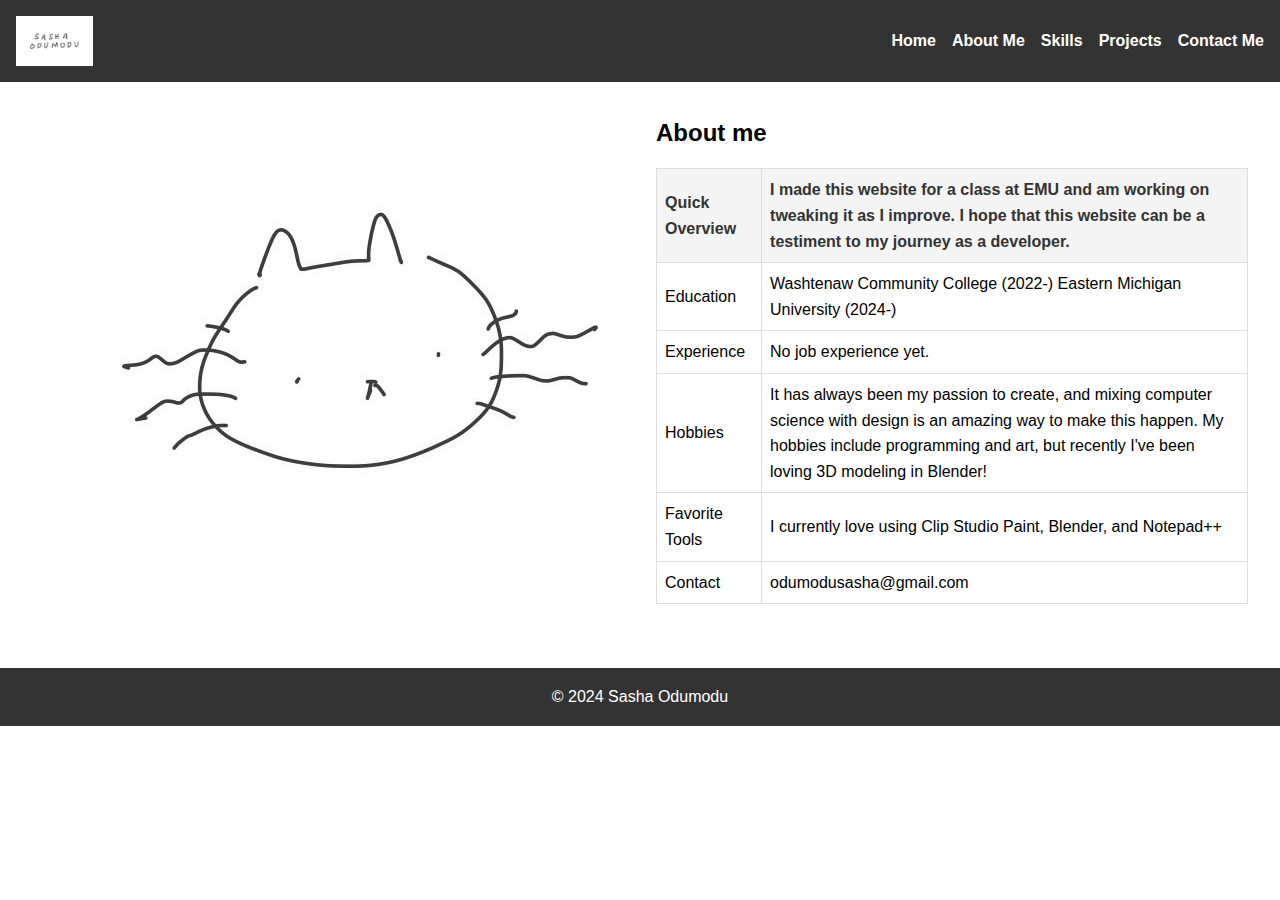
==== about.html @ 013d9e40 "Add files via upload" ====
<!DOCTYPE html>
<html lang="en">
<head>
    <meta charset="UTF-8">
    <meta name="viewport" content="width=device-width, initial-scale=1.0">
    <title>About Me</title>
    <link rel="stylesheet" href="styles_about.css">
</head>
<body>
    <header class="main-header">
        <div class="logo">
            <img src="logo-placeholder.png" alt="Logo" class="logo-image">
        </div>
        <nav>
            <button class="burger-menu" onclick="toggleMenu()">☰</button>
            <ul id="nav-links" class="nav-links">
                <li><a href="index.html">Home</a></li>
                <li><a href="about.html">About Me</a></li>
                <li><a href="skills.html">Skills</a></li>
                <li><a href="projects.html">Projects</a></li>
                <li><a href="contact.html">Contact Me</a></li>
            </ul>
        </nav>
    </header>
    <main class="about-main">
        <div class="about-container">
            <div class="left-column">
                <div class="image-placeholder"><img src=about.jpg></div>
            </div>
            <div class="right-column">
                <h2>About me</h2>
                <table class="about-table">
                    <tr>
                        <th>Quick Overview</th>
                        <th>I made this website for a class at EMU and am working on tweaking it as I improve. I hope that this website can be a testiment to my journey as a developer.</th>
                    </tr>
                    <tr>
                        <td>Education</td>
                        <td>Washtenaw Community College (2022-)
							Eastern Michigan University (2024-)</td>
                    </tr>
                    <tr>
                        <td>Experience</td>
                        <td>No job experience yet.</td>
                    </tr>
                    <tr>
                        <td>Hobbies</td>
                        <td>It has always been my passion to create, and mixing computer science with design is an amazing way to make this happen. My hobbies include programming and art, but recently I've been loving 3D modeling in Blender!</td>
                    </tr>
                    <tr>
                        <td>Favorite Tools</td>
                        <td>I currently love using Clip Studio Paint, Blender, and Notepad++</td>
                    </tr>
                    <tr>
                        <td>Contact</td>
                        <td>odumodusasha@gmail.com</td>
                    </tr>
                </table>
            </div>
        </div>
    </main>
    <footer>
        <p>© 2024 Sasha Odumodu</p>
    </footer>
    <script src="scripts.js"></script>
</body>
</html>
---- styles_about.css ----
body, h1, h2, h3, p, ul, li, a, input, button {
    margin: 0;
    padding: 0;
    box-sizing: border-box;
}
body {
    font-family: Arial, sans-serif;
    line-height: 1.6;
}

.logo {
    display: flex;
    align-items: center;
}
.logo-image {
    height: 50px;
    width: auto;
}
.main-header {
    justify-content: space-between;
}

.main-header {
    background: #333;
    color: #fff;
    padding: 1rem;
    display: flex;
    justify-content: space-between;
    align-items: center;
}
.main-header nav {
    position: relative;
}
.burger-menu {
    display: none;
    background: none;
    color: #fff;
    font-size: 1.5rem;
    border: none;
    cursor: pointer;
}
.nav-links {
    list-style: none;
    display: flex;
    gap: 1rem;
}
.nav-links a {
    text-decoration: none;
    color: #fff;
    font-weight: bold;
}
.image-placeholder {
    height: 200px;
    background: #ddd;
    margin: 2rem 0;
    text-align: center;
    line-height: 200px;
    color: #666;
}
footer {
    background: #333;
    color: #fff;
    text-align: center;
    padding: 1rem 0;
    margin-top: 2rem;
}
@media (max-width: 768px) {
    .burger-menu {
        display: block;
    }
    .nav-links {
        display: none;
        flex-direction: column;
        background: #444;
        position: absolute;
        top: 50px;
        right: 10px;
        width: 200px;
        border-radius: 5px;
        overflow: hidden;
    }
    .nav-links a {
        padding: 0.5rem;
        display: block;
        text-align: center;
    }
    .nav-links.active {
        display: flex;
    }
}


/* About Me Page Layout */
.about-main {
    padding: 2rem;
}
.about-container {
    display: flex;
    gap: 2rem;
    flex-wrap: wrap;
}
.left-column, .right-column {
    flex: 1;
    min-width: 300px;
}
.left-column {
    text-align: center;
}
.image-placeholder {
    height: 200px;
    background: #ddd;
    margin-bottom: 1rem;
    text-align: center;
    line-height: 200px;
    color: #666;
}
.about-description {
    font-size: 1rem;
    color: #333;
    line-height: 1.5;
}
.right-column {
    display: flex;
    flex-direction: column;
}
.about-table {
    width: 100%;
    border-collapse: collapse;
    margin-top: 1rem;
}
.about-table th, .about-table td {
    border: 1px solid #ddd;
    padding: 0.5rem;
    text-align: left;
}
.about-table th {
    background-color: #f4f4f4;
    color: #333;
}
.about-table td {
    background-color: #fff;
}
@media (max-width: 768px) {
    .about-container {
        flex-direction: column;
    }
}
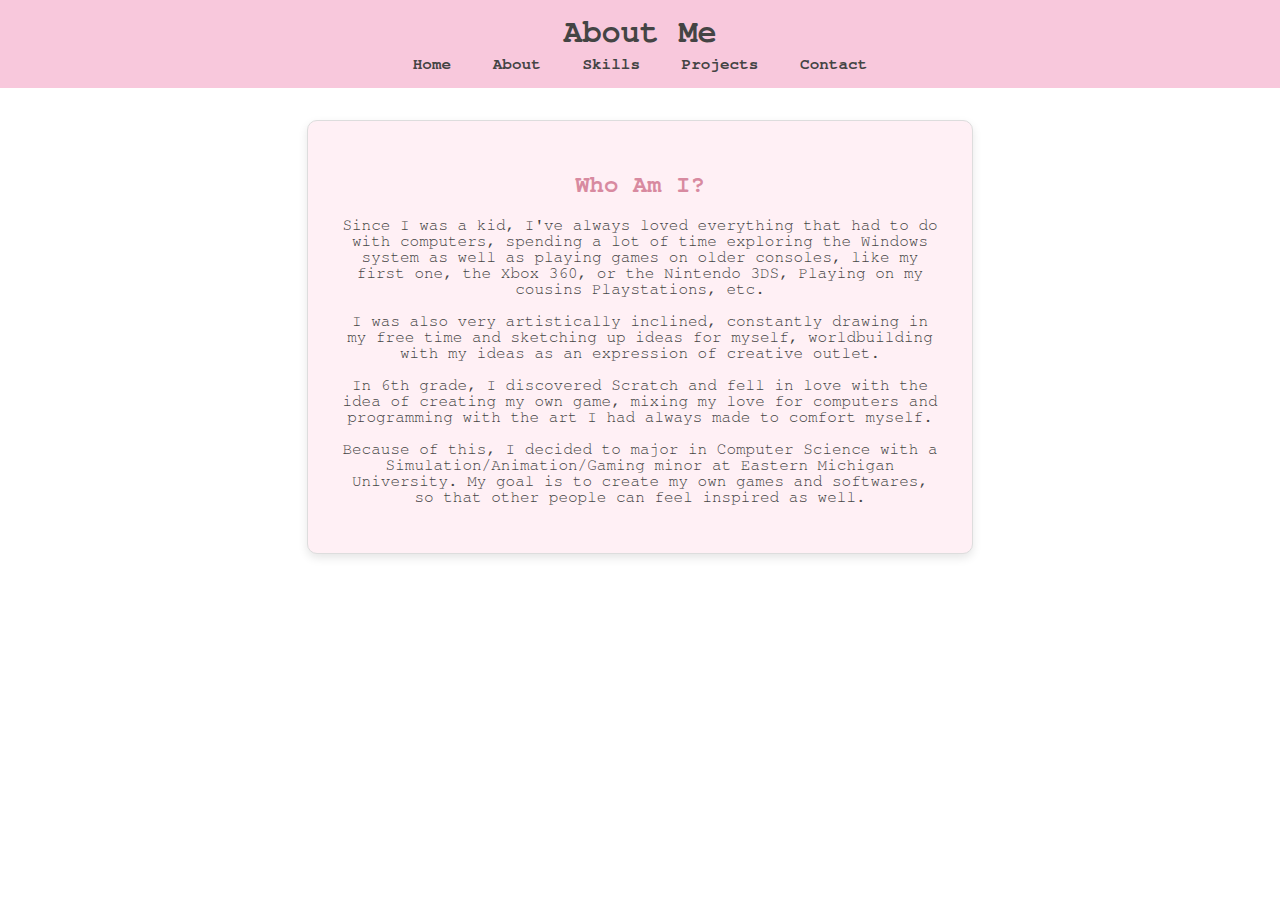
==== commit 47ab8113: "Add files via upload" ====
--- a/about.html
+++ b/about.html
@@ -1,67 +1,28 @@
 <!DOCTYPE html>
 <html lang="en">
-<head>
-    <meta charset="UTF-8">
-    <meta name="viewport" content="width=device-width, initial-scale=1.0">
-    <title>About Me</title>
-    <link rel="stylesheet" href="styles_about.css">
-</head>
-<body>
-    <header class="main-header">
-        <div class="logo">
-            <img src="logo-placeholder.png" alt="Logo" class="logo-image">
-        </div>
-        <nav>
-            <button class="burger-menu" onclick="toggleMenu()">☰</button>
-            <ul id="nav-links" class="nav-links">
-                <li><a href="index.html">Home</a></li>
-                <li><a href="about.html">About Me</a></li>
-                <li><a href="skills.html">Skills</a></li>
-                <li><a href="projects.html">Projects</a></li>
-                <li><a href="contact.html">Contact Me</a></li>
-            </ul>
-        </nav>
-    </header>
-    <main class="about-main">
-        <div class="about-container">
-            <div class="left-column">
-                <div class="image-placeholder"><img src=about.jpg></div>
-            </div>
-            <div class="right-column">
-                <h2>About me</h2>
-                <table class="about-table">
-                    <tr>
-                        <th>Quick Overview</th>
-                        <th>I made this website for a class at EMU and am working on tweaking it as I improve. I hope that this website can be a testiment to my journey as a developer.</th>
-                    </tr>
-                    <tr>
-                        <td>Education</td>
-                        <td>Washtenaw Community College (2022-)
-							Eastern Michigan University (2024-)</td>
-                    </tr>
-                    <tr>
-                        <td>Experience</td>
-                        <td>No job experience yet.</td>
-                    </tr>
-                    <tr>
-                        <td>Hobbies</td>
-                        <td>It has always been my passion to create, and mixing computer science with design is an amazing way to make this happen. My hobbies include programming and art, but recently I've been loving 3D modeling in Blender!</td>
-                    </tr>
-                    <tr>
-                        <td>Favorite Tools</td>
-                        <td>I currently love using Clip Studio Paint, Blender, and Notepad++</td>
-                    </tr>
-                    <tr>
-                        <td>Contact</td>
-                        <td>odumodusasha@gmail.com</td>
-                    </tr>
-                </table>
-            </div>
-        </div>
-    </main>
-    <footer>
-        <p>© 2024 Sasha Odumodu</p>
-    </footer>
-    <script src="scripts.js"></script>
-</body>
+	<head>
+		<meta charset="UTF-8">
+		<meta name="viewport" content="width=device-width, initial-scale=1.0">
+		<title>About Me</title>
+		<link rel="stylesheet" href="style.css">
+	</head>
+	<body>
+		<header>
+			<h1>About Me</h1>
+			<nav>
+				<a href="index.html">Home</a>
+				<a href="about.html">About</a>
+				<a href="skills.html">Skills</a>
+				<a href="projects.html">Projects</a>
+				<a href="contact.html">Contact</a>
+			</nav>
+		</header>
+		<main>
+			<h2>Who Am I?</h2>
+			<p>Since I was a kid, I've always loved everything that had to do with computers, spending a lot of time exploring the Windows system as well as playing games on older consoles, like my first one, the Xbox 360, or the Nintendo 3DS, Playing on my cousins Playstations, etc.</p>
+			<p>I was also very artistically inclined, constantly drawing in my free time and sketching up ideas for myself, worldbuilding with my ideas as an expression of creative outlet.</p>
+			<p> In 6th grade, I discovered Scratch and fell in love with the idea of creating my own game, mixing my love for computers and programming with the art I had always made to comfort myself.</p>
+			<p>Because of this, I decided to major in Computer Science with a Simulation/Animation/Gaming minor at Eastern Michigan University. My goal is to create my own games and softwares, so that other people can feel inspired as well.</p>
+		</main>
+	</body>
 </html>
--- a/style.css
+++ b/style.css
@@ -0,0 +1,95 @@
+/* General Styles */
+body {
+  font-family: FreeMono, sans-serif;
+  margin: 0;
+  padding: 0;
+  background-color: #fff;
+  color: #444;
+  text-align: center;
+}
+
+header {
+  font-family: FreeMono, sans-serif;
+  background-color: #f8c8dc;
+  padding: 1rem;
+}
+
+header h1 {
+  margin: 0;
+}
+
+nav {
+  margin-top: 0.5rem;
+}
+
+nav a {
+  text-decoration: none;
+  color: #444;
+  margin: 0 1rem;
+  font-weight: bold;
+}
+
+main {
+  padding: 2rem;
+  max-width: 600px;
+  margin: 2rem auto;
+  background-color: #fff0f5;
+  border: 1px solid #ddd;
+  border-radius: 10px;
+  box-shadow: 0px 4px 10px rgba(0, 0, 0, 0.1);
+}
+
+h2 {
+  color: #d88aa0;
+}
+
+/* Table */
+table {
+  width: 100%;
+  margin: 1rem auto;
+  border-collapse: collapse;
+}
+
+th, td {
+  border: 1px solid #d88aa0;
+  padding: 0.5rem;
+}
+
+/* Form */
+form input, form textarea, form button {
+  width: 100%;
+  padding: 0.7rem;
+  margin: 0.5rem 0;
+  border: 1px solid #d88aa0;
+  border-radius: 5px;
+}
+
+form button {
+  background-color: #f8c8dc;
+  color: #444;
+  font-weight: bold;
+  cursor: pointer;
+}
+
+form button:hover {
+  background-color: #d88aa0;
+  color: white;
+}
+
+/* Project Images */
+.project {
+  margin: 1rem 0;
+}
+
+.project img {
+  max-width: 100%;
+  height: auto;
+}
+
+/* Responsive Design */
+@media (max-width: 600px) {
+  nav a {
+    display: block;
+    margin: 0.5rem 0;
+  }
+}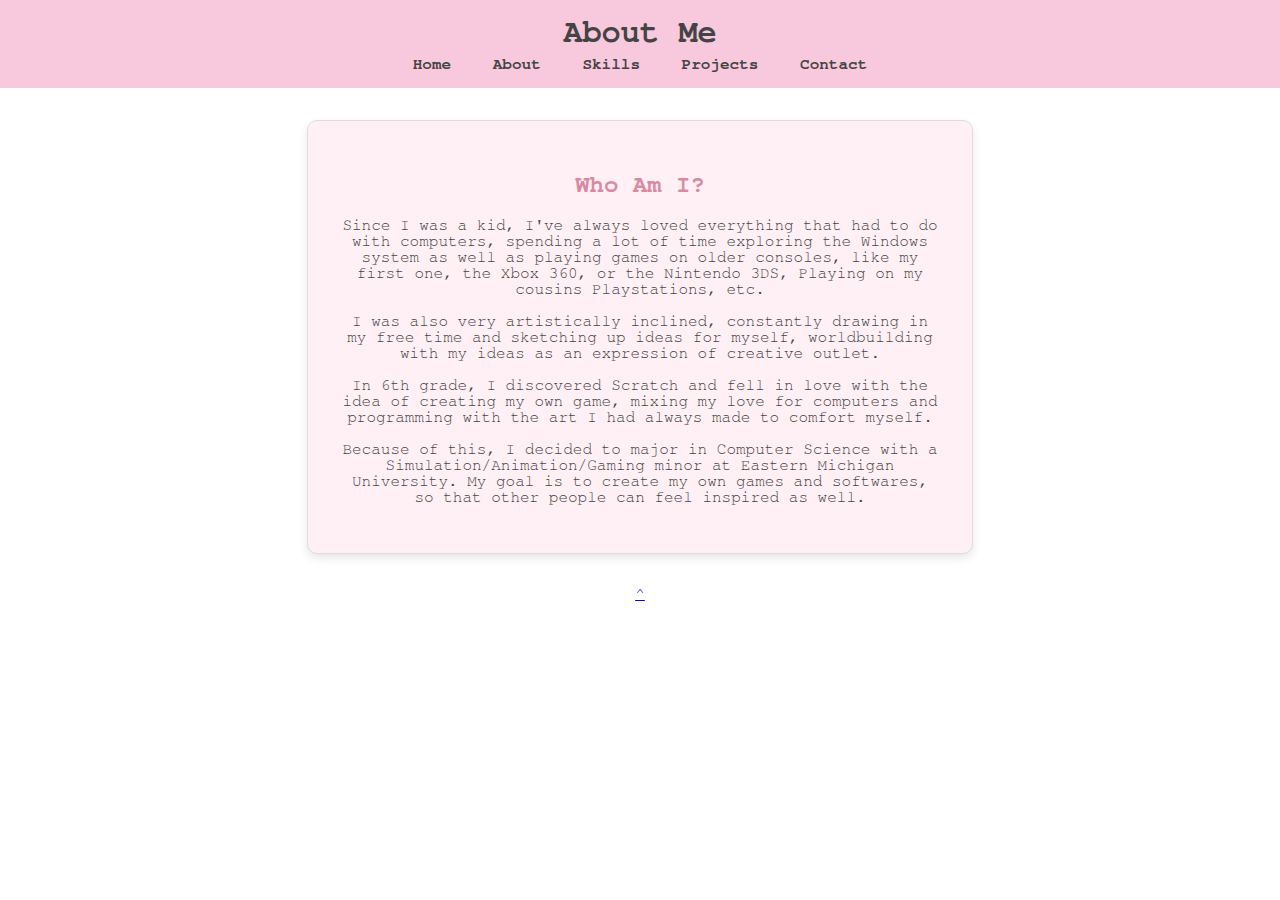
==== commit a54ec3c1: "Update about.html" ====
--- a/about.html
+++ b/about.html
@@ -9,6 +9,7 @@
 	<body>
 		<header>
 			<h1>About Me</h1>
+			<div id="top"></div>
 			<nav>
 				<a href="index.html">Home</a>
 				<a href="about.html">About</a>
@@ -24,5 +25,6 @@
 			<p> In 6th grade, I discovered Scratch and fell in love with the idea of creating my own game, mixing my love for computers and programming with the art I had always made to comfort myself.</p>
 			<p>Because of this, I decided to major in Computer Science with a Simulation/Animation/Gaming minor at Eastern Michigan University. My goal is to create my own games and softwares, so that other people can feel inspired as well.</p>
 		</main>
+		<a href="#top">^</a>
 	</body>
 </html>
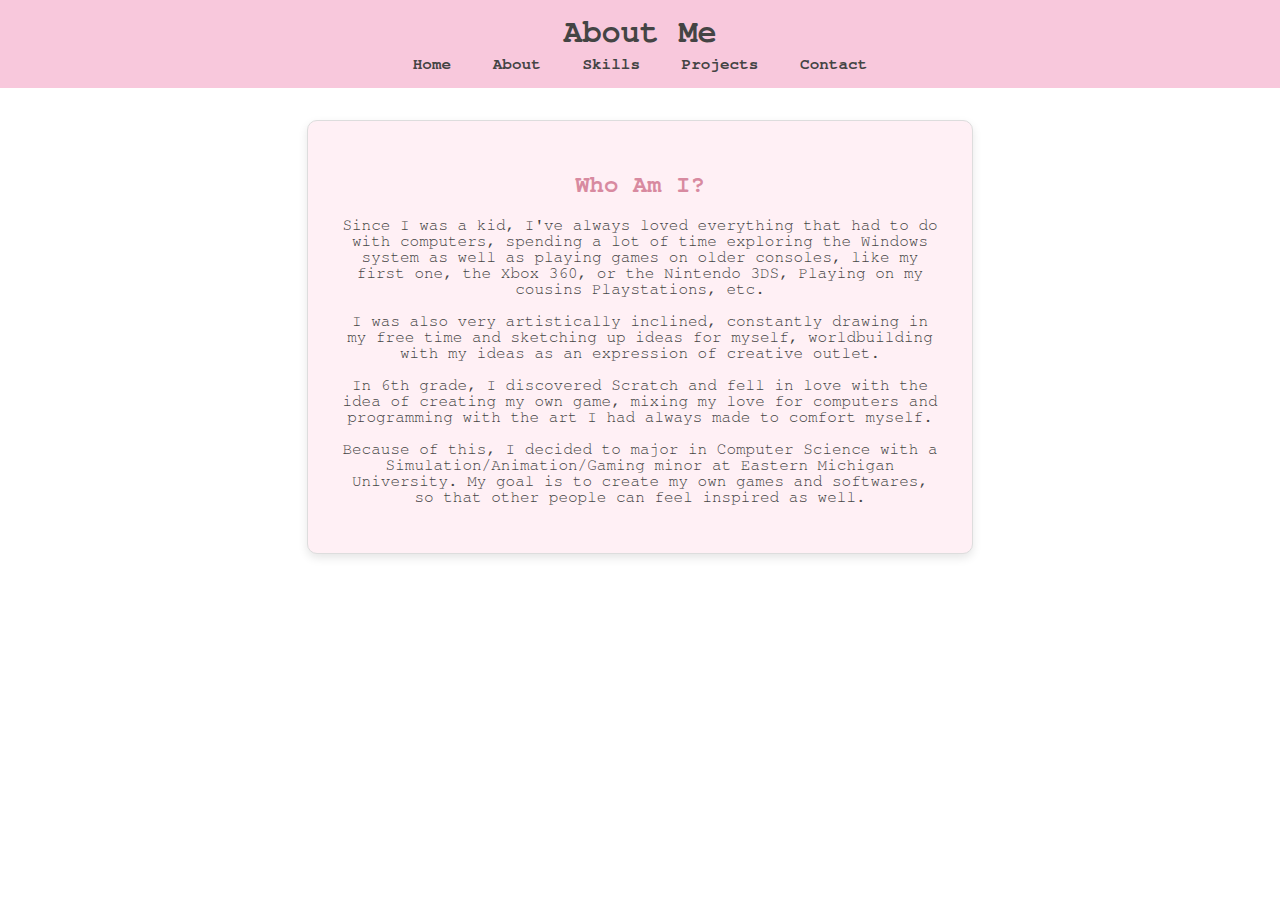
==== commit 7f060a24: "Update about.html" ====
--- a/about.html
+++ b/about.html
@@ -25,6 +25,5 @@
 			<p> In 6th grade, I discovered Scratch and fell in love with the idea of creating my own game, mixing my love for computers and programming with the art I had always made to comfort myself.</p>
 			<p>Because of this, I decided to major in Computer Science with a Simulation/Animation/Gaming minor at Eastern Michigan University. My goal is to create my own games and softwares, so that other people can feel inspired as well.</p>
 		</main>
-		<a href="#top">^</a>
 	</body>
 </html>
